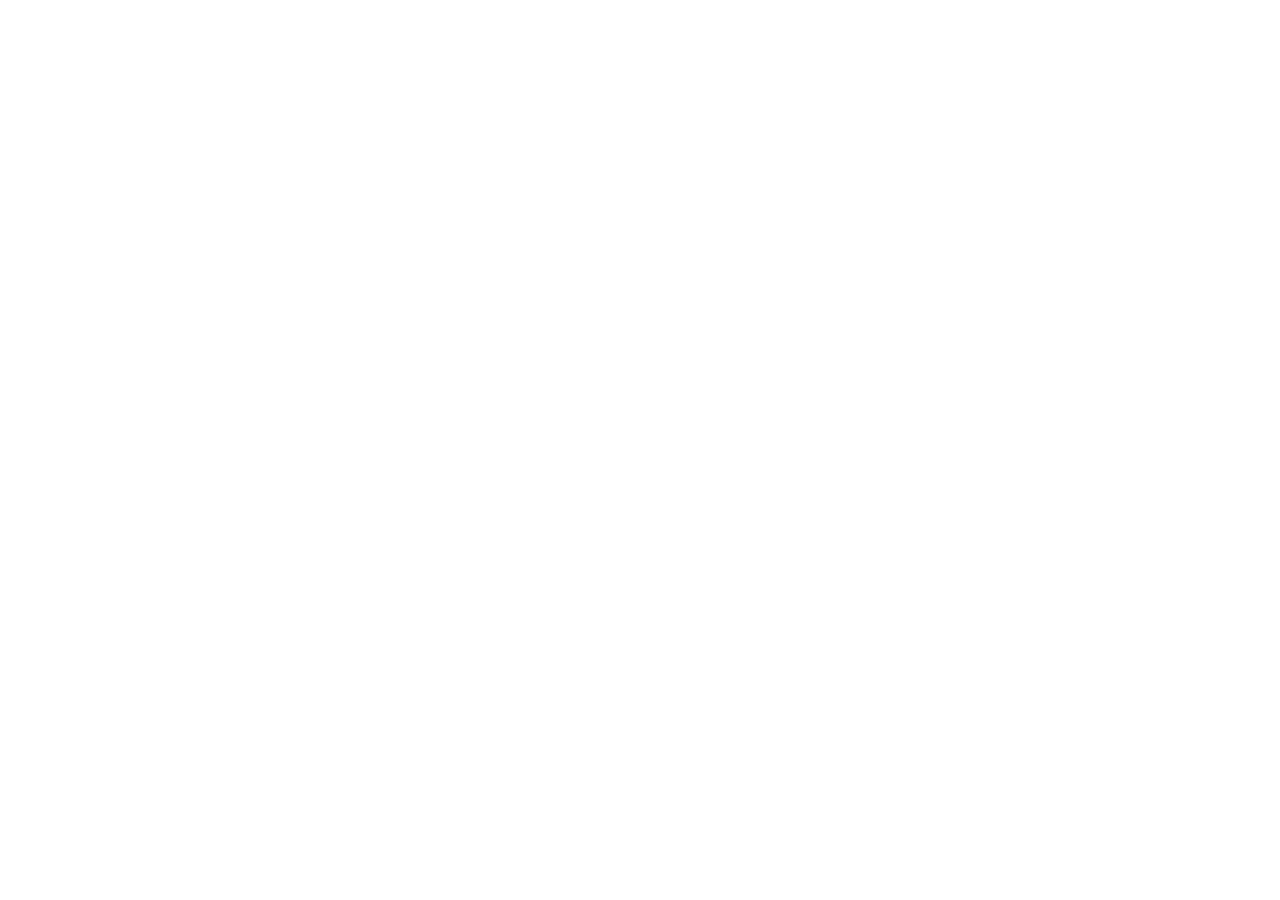
==== index.html @ 9445a893 "Schrift-Familie hinzugefügt" ====
<!DOCTYPE html>
<html lang="en">
<head>
    <meta charset="UTF-8">
    <meta name="viewport" content="width=device-width, initial-scale=1.0">
    <link rel="stylesheet" href="./css/style_desktop.css">
    <title>Project Level 3_17 - Hotel Bon</title>
</head>
<body>

</body>
</html>
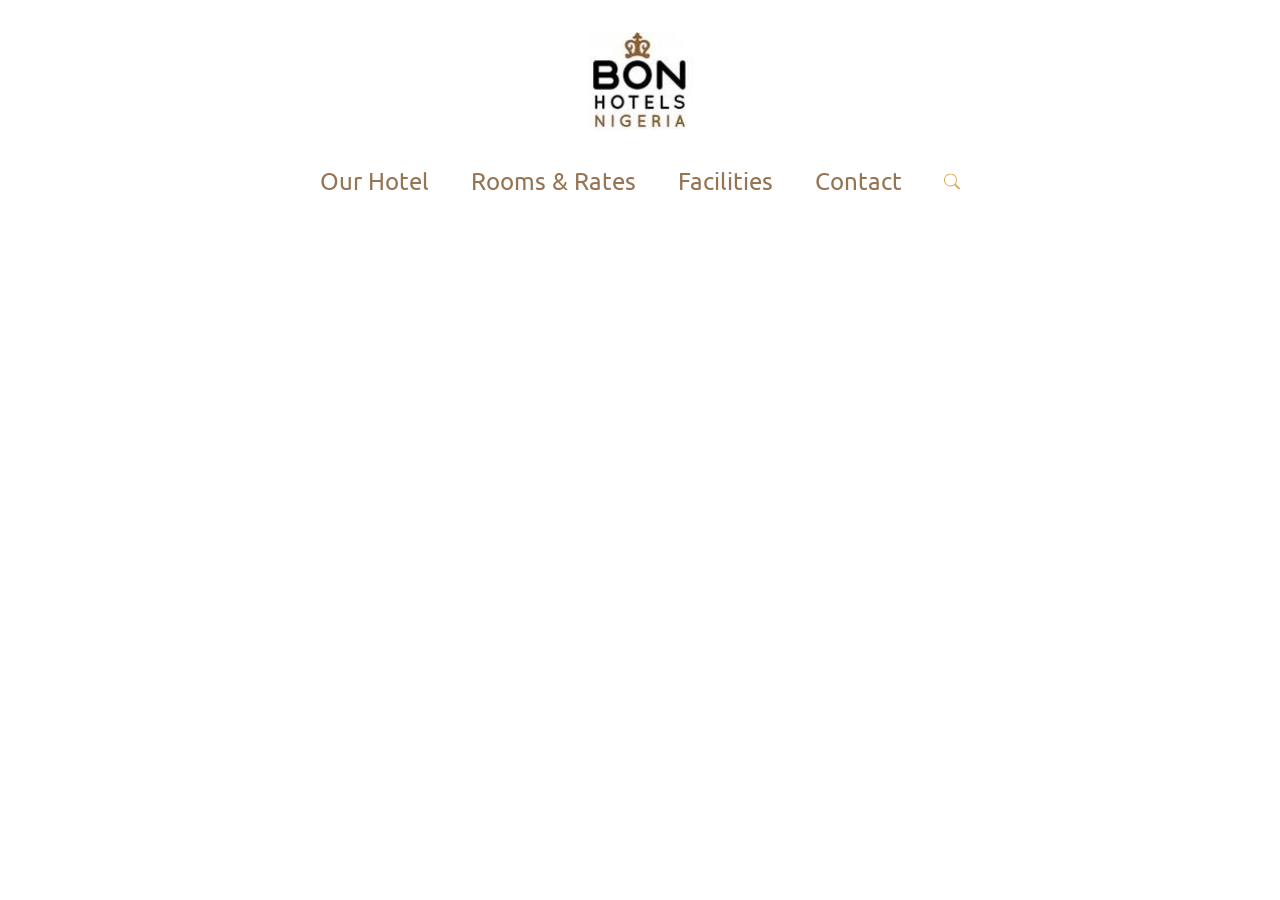
==== commit fbb445c3: "Header fertig" ====
--- a/index.html
+++ b/index.html
@@ -3,10 +3,31 @@
 <head>
     <meta charset="UTF-8">
     <meta name="viewport" content="width=device-width, initial-scale=1.0">
-    <link rel="stylesheet" href="./css/style_desktop.css">
+    <link rel="stylesheet" href="./assets/css/style_desktop.css">
+    <link rel="stylesheet" href="./assets/css/style_mobile.css">
     <title>Project Level 3_17 - Hotel Bon</title>
 </head>
 <body>
-
+    <header>
+        <div class="header">
+            <img src="./assets/img/logo_header.png" class="logo" alt="Logo of the bon hotels nigeria group">
+            <nav>
+                <li><a href="#">Our Hotel</a></li>
+                <li><a href="#">Rooms & Rates</a></li>
+                <li><a href="#">Facilities</a></li>
+                <li><a href="#">Contact</a></li>
+                <li><a href="#"><img src="./assets/img/bi_search.svg" alt="Magnifier Icon yellow"></a></li>
+            </nav>
+        </div>
+        <a href="#">
+            <div class="burgerWrapper">
+                <div class="burger"></div>
+                <div class="burger"></div>
+                <div class="burger"></div>
+            </div>
+        </a>
+    </header>
+    <main></main>
+    <footer></footer>
 </body>
 </html>
--- a/assets/css/style_desktop.css
+++ b/assets/css/style_desktop.css
@@ -0,0 +1,84 @@
+/*  Global Styling */
+
+@font-face {
+    font-family: 'Ubuntu-Regular';
+    src: url('../fonts/Ubuntu-Regular.ttf');
+}
+
+* {
+    padding: 0;
+    margin: 0;
+    box-sizing: border-box;
+    text-decoration: none;
+    list-style: none;
+    font-family: 'Ubuntu-Regular';
+}
+
+:root {
+    --font-color-brown: #957554;
+    --fonto-color-white: #FFF;
+    --font-color-black: rgba(0, 0, 0, 0.50);
+    --background-color-button: #DFAA5B;
+    --font-size-h1: 5rem;
+    --font-size-h2: 2.8rem;
+    --font-size-h3: 2.5rem;
+    --font-size-p-a-button: 1.5rem;
+    --font-size-header-forms: 1.875rem;
+    --font-weight-500: 500;
+    --font-weight-400: 400;
+}
+
+/* Global Styling of fonts */
+
+h1 {
+    font-size: var(--font-size-h1);
+    font-weight:var(--font-weight-400);
+    color: var(--fonto-color-white);
+}
+
+h2 {
+    font-size: var(--font-size-h2);
+    font-weight:var(--font-weight-500);
+    color: var(--fonto-color-brown);
+}
+
+h3 {
+    font-size: var(--font-size-h3);
+    font-weight:var(--font-weight-500);
+    color: var(--fonto-color-white);
+}
+
+nav li a {
+    color: var(--font-color-brown);
+    font-weight: var(--font-weight-500);
+    font-size: var(--font-size-p-a-button);
+}
+
+
+/* Header Styling with flex */
+
+.logo {
+    width: 9.5rem;
+    height: max-content;
+}
+
+header {
+    width: 100%;
+    height: max-content;
+    display: flex;
+    justify-content: center;
+    padding: 2rem 0 4rem 0;
+}
+
+.header {
+    display: flex;
+    flex-direction: column;
+    align-items: center;
+    gap: 2rem;
+}
+
+nav {
+    display: flex;
+    justify-content: space-between;
+    width: 50vw;
+}
--- a/assets/css/style_mobile.css
+++ b/assets/css/style_mobile.css
@@ -0,0 +1,25 @@
+@media only screen and (max-width: 800px) {
+
+    header {
+        position: relative;
+    }
+    
+    /* Styling of burger-menu */
+    
+    .burgerWrapper {
+        position: absolute;
+        right: 3rem;
+        top: 3rem;
+        display: flex;
+        flex-direction: column;
+        align-items: center;
+    }
+    
+    .burger {
+        height: 0.13rem;
+        width: 1.5rem;
+        background-color: var(--background-color-button);
+        margin: 0.13rem;
+        border-radius: 0.3rem;
+    }
+}
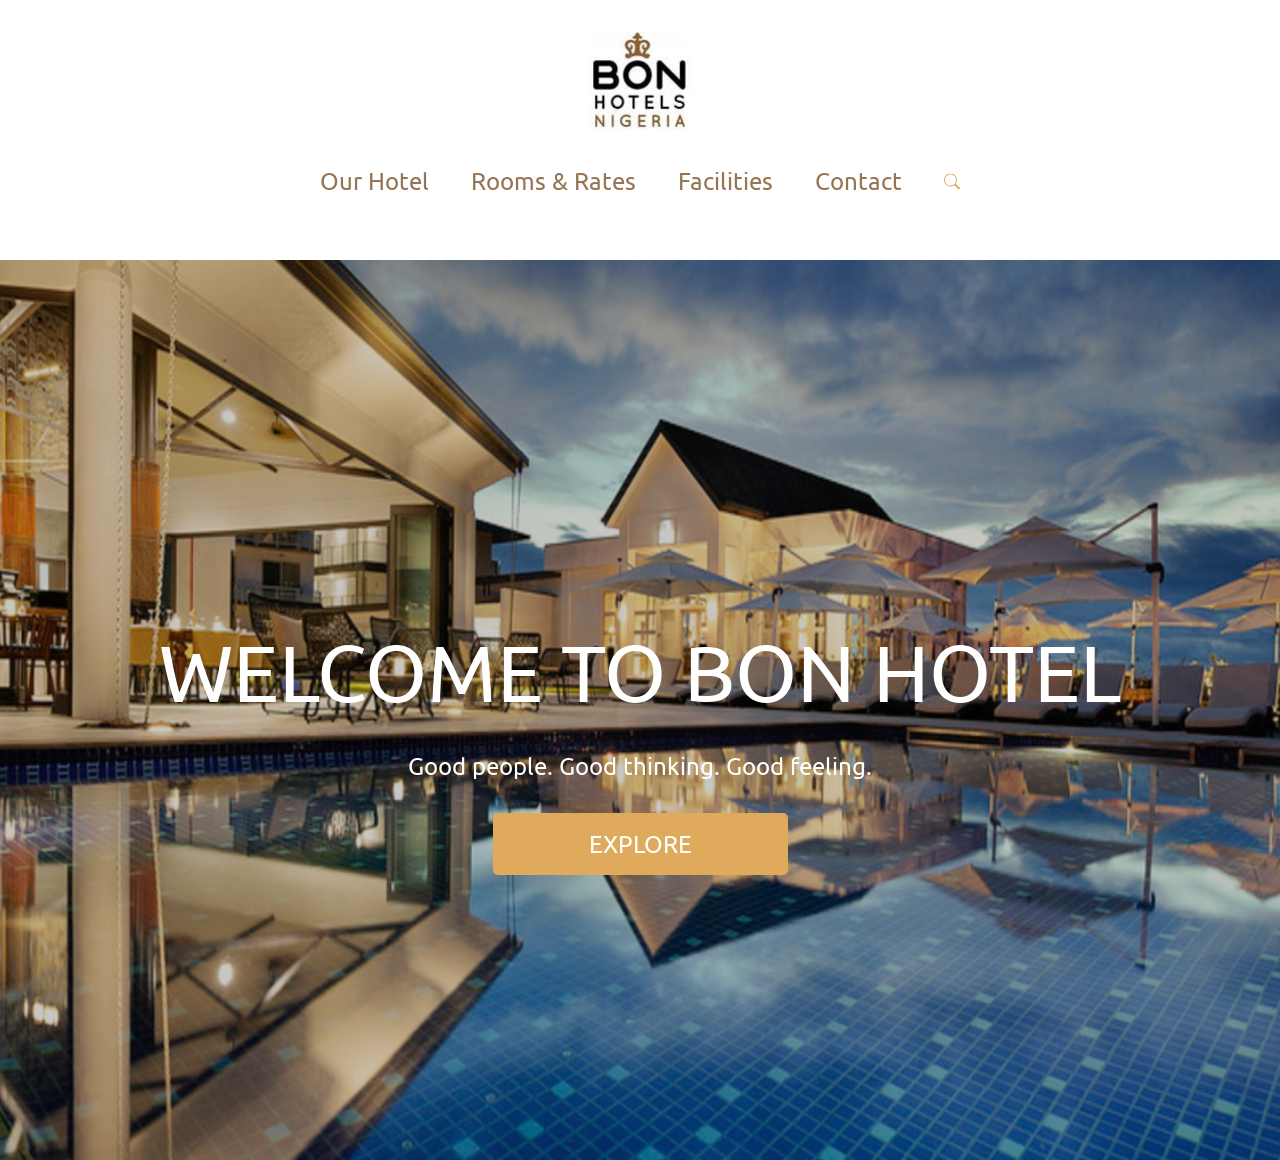
==== commit 8dca730d: "Section 1 fertig" ====
--- a/index.html
+++ b/index.html
@@ -27,7 +27,16 @@
             </div>
         </a>
     </header>
-    <main></main>
+    <main>
+        <section class="section1">
+            <h1>WELCOME TO BON HOTEL</h1>
+            <p class="pSec1">Good people. Good thinking. Good feeling.</p>
+            <a href="#"><button class="button padding">EXPLORE</button></a>
+        </section>
+        <section class=""></section>
+        <section class=""></section>
+        <section class=""></section>
+    </main>
     <footer></footer>
 </body>
 </html>
--- a/assets/css/style_desktop.css
+++ b/assets/css/style_desktop.css
@@ -54,8 +54,27 @@
     font-size: var(--font-size-p-a-button);
 }
 
+.pSec1 {
+    font-size: var(--font-size-p-a-button);
+    font-weight: var(--font-weight-500);
+    color: var(--fonto-color-white);
+}
 
-/* Header Styling with flex */
+
+/* Global Styling of all Buttons */
+
+.button{
+    font-size: var(--font-size-p-a-button);
+    color: var(--fonto-color-white);
+    background-color: var(--background-color-button);
+    font-weight: var(--font-weight-500);
+    border: none;
+    padding: 1rem 3rem;
+    border-radius: 5px;
+    cursor: pointer;
+}
+
+/* !Header Styling with flex */
 
 .logo {
     width: 9.5rem;
@@ -81,4 +100,29 @@
     display: flex;
     justify-content: space-between;
     width: 50vw;
-}+}
+
+/* !Main Styling */
+
+/* Styling of section 1 with display flex */
+
+.section1 {
+    height: 100vh;
+    background-image: url('../img/hero_image.png');
+    background-position: center;
+    background-repeat: no-repeat;
+    background-size: cover;
+    display: flex;
+    flex-direction: column;
+    align-items: center;
+    justify-content: center;
+    gap: 2rem;
+    padding-top: 5rem;
+}
+
+.padding {
+    padding: 1rem 6rem; 
+}
+
+/* Styling of section 2 with display grid */
+
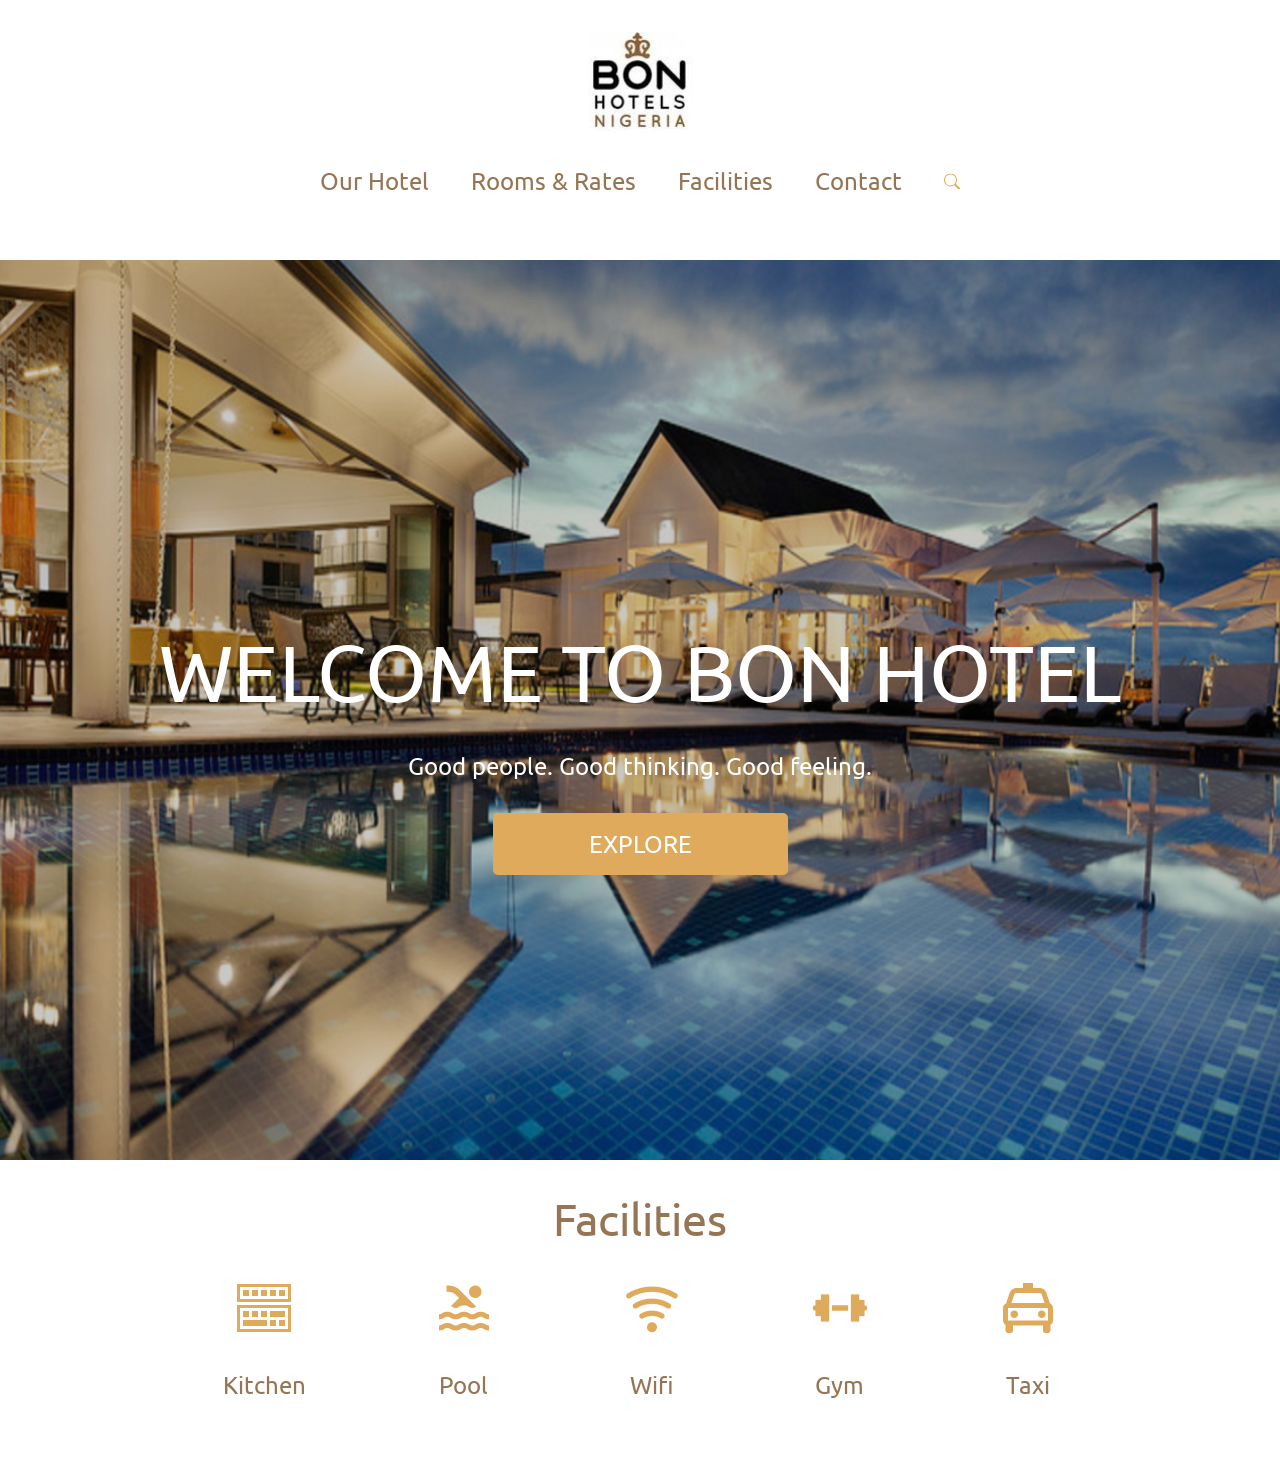
==== commit d607c357: "Section 2 fertig" ====
--- a/index.html
+++ b/index.html
@@ -33,7 +33,31 @@
             <p class="pSec1">Good people. Good thinking. Good feeling.</p>
             <a href="#"><button class="button padding">EXPLORE</button></a>
         </section>
-        <section class=""></section>
+        <section class="section2">
+            <h2>Facilities</h2>
+            <div class="facilities">
+                <div class="facilitiesDiv">
+                    <img src="./assets/img/icon_kitchen.png" alt="Icon kitchen yellow">
+                    <p class="facilIcons">Kitchen</p>
+                </div>
+                <div class="facilitiesDiv">
+                    <img src="./assets/img/icon_pool.png" alt="Icon pool yellow">
+                    <p class="facilIcons">Pool</p>
+                </div>
+                <div class="facilitiesDiv">
+                    <img src="./assets/img/icon_wifi.png" alt="Icon Wifi yellow">
+                    <p class="facilIcons">Wifi</p>
+                </div>
+                <div class="facilitiesDiv">
+                    <img src="./assets/img/icon_fitness.png" alt="Icon fitness yellow">
+                    <p class="facilIcons">Gym</p>
+                </div>
+                <div class="facilitiesDiv">
+                    <img src="./assets/img/icon_taxi.png" alt="Icon taxi yellow">
+                    <p class="facilIcons">Taxi</p>
+                </div>
+            </div>
+        </section>
         <section class=""></section>
         <section class=""></section>
     </main>
--- a/assets/css/style_desktop.css
+++ b/assets/css/style_desktop.css
@@ -39,7 +39,7 @@
 h2 {
     font-size: var(--font-size-h2);
     font-weight:var(--font-weight-500);
-    color: var(--fonto-color-brown);
+    color: var(--font-color-brown);
 }
 
 h3 {
@@ -58,6 +58,12 @@
     font-size: var(--font-size-p-a-button);
     font-weight: var(--font-weight-500);
     color: var(--fonto-color-white);
+}
+
+.facilIcons {
+    font-size: var(--font-size-p-a-button);
+    font-weight: var(--font-weight-400);
+    color: var(--font-color-brown);
 }
 
 
@@ -118,11 +124,33 @@
     justify-content: center;
     gap: 2rem;
     padding-top: 5rem;
+    text-align: center;
 }
 
 .padding {
     padding: 1rem 6rem; 
 }
 
-/* Styling of section 2 with display grid */
+/* Styling of section 2 with display flex */
 
+.section2 {
+    display: flex;
+    flex-direction: column;
+    align-items: center;
+    gap: 2rem;
+    padding: 2rem 0 4rem 0;
+}
+
+.facilities {
+    display: flex;
+    justify-content: center;
+    gap: 10vw;
+    flex-wrap: wrap;
+}
+
+.facilitiesDiv {
+    display: flex;
+    flex-direction: column;
+    align-items: center;
+    gap: 2rem;
+}
--- a/assets/css/style_mobile.css
+++ b/assets/css/style_mobile.css
@@ -1,7 +1,15 @@
 @media only screen and (max-width: 800px) {
 
+    html {
+        font-size: 10px;
+    }
+    
     header {
         position: relative;
+    }
+
+    nav {
+        display: none;
     }
     
     /* Styling of burger-menu */
@@ -9,17 +17,23 @@
     .burgerWrapper {
         position: absolute;
         right: 3rem;
-        top: 3rem;
+        top: 4.5rem;
         display: flex;
         flex-direction: column;
         align-items: center;
     }
     
     .burger {
-        height: 0.13rem;
-        width: 1.5rem;
+        height: 0.2rem;
+        width: 2rem;
         background-color: var(--background-color-button);
-        margin: 0.13rem;
+        margin: 0.2rem;
         border-radius: 0.3rem;
     }
+
+
+
+    /* .facilities {
+        flex-direction: column;
+    } */
 }
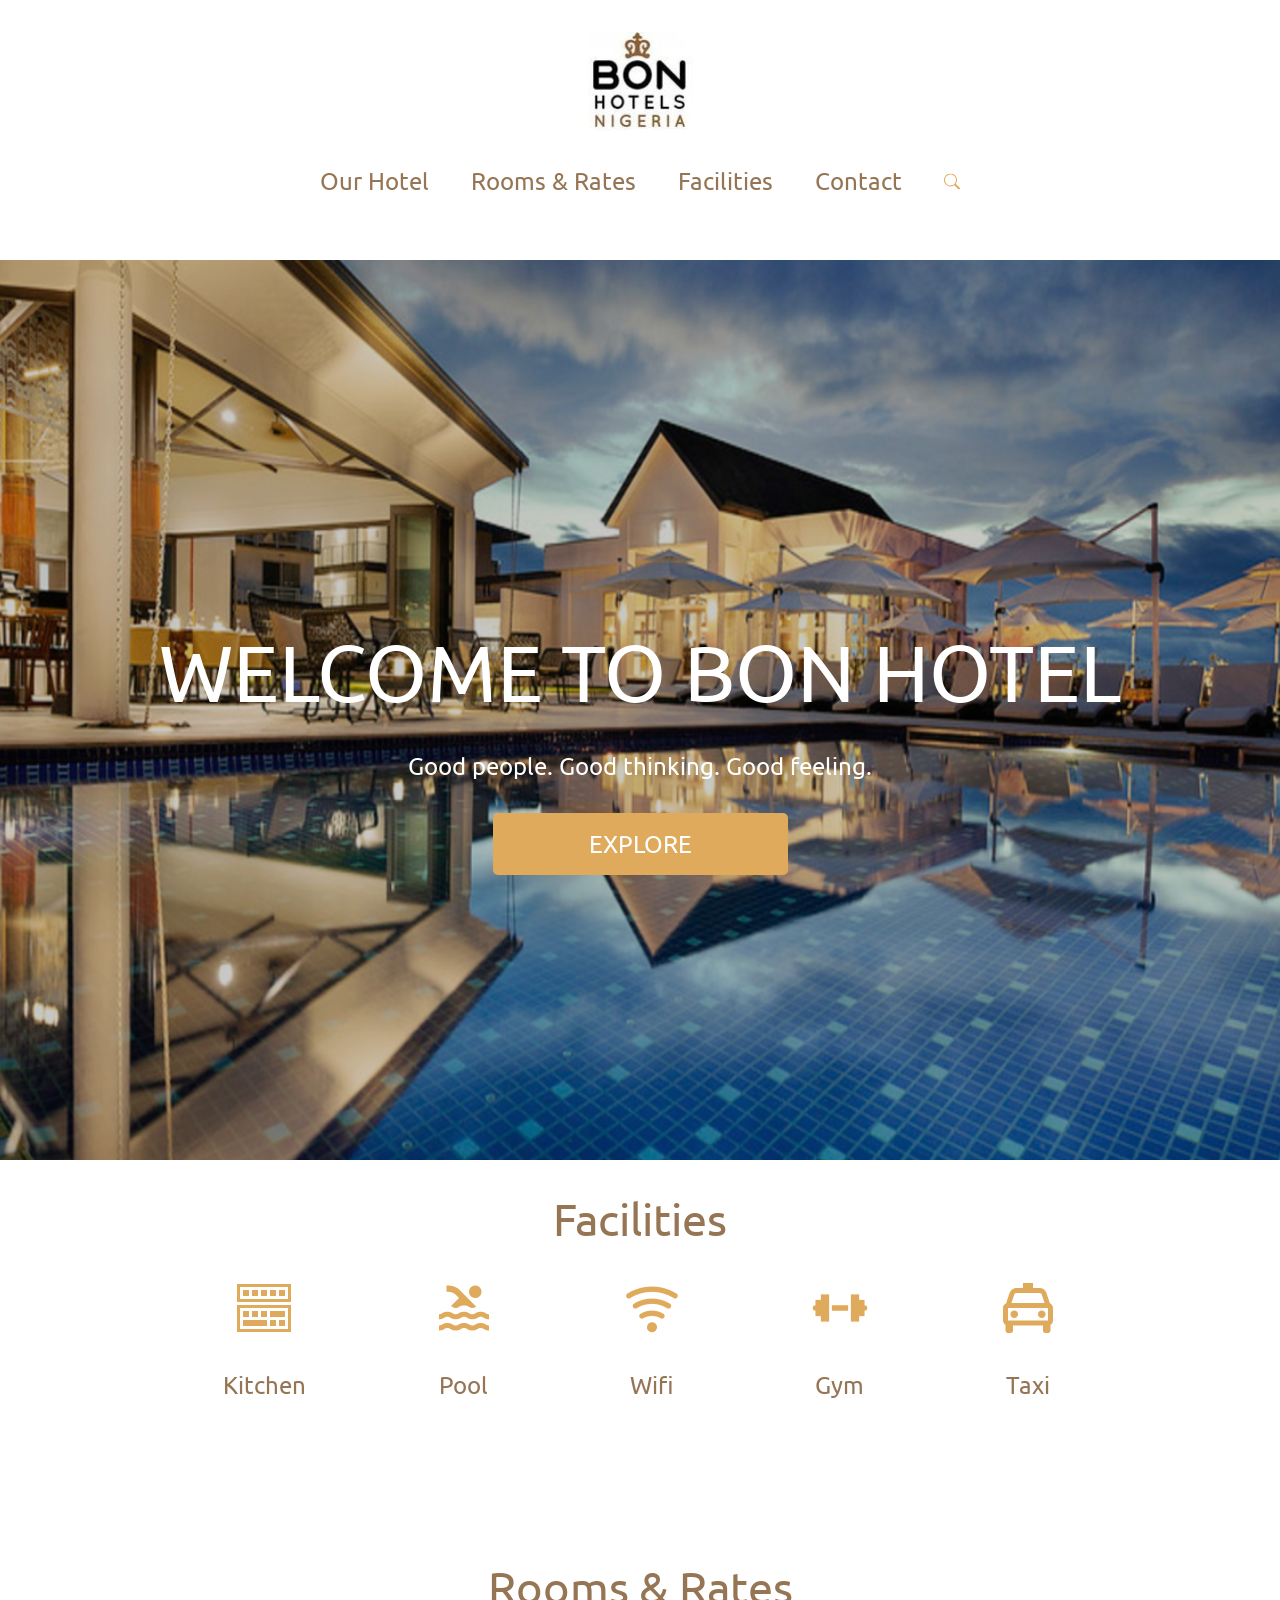
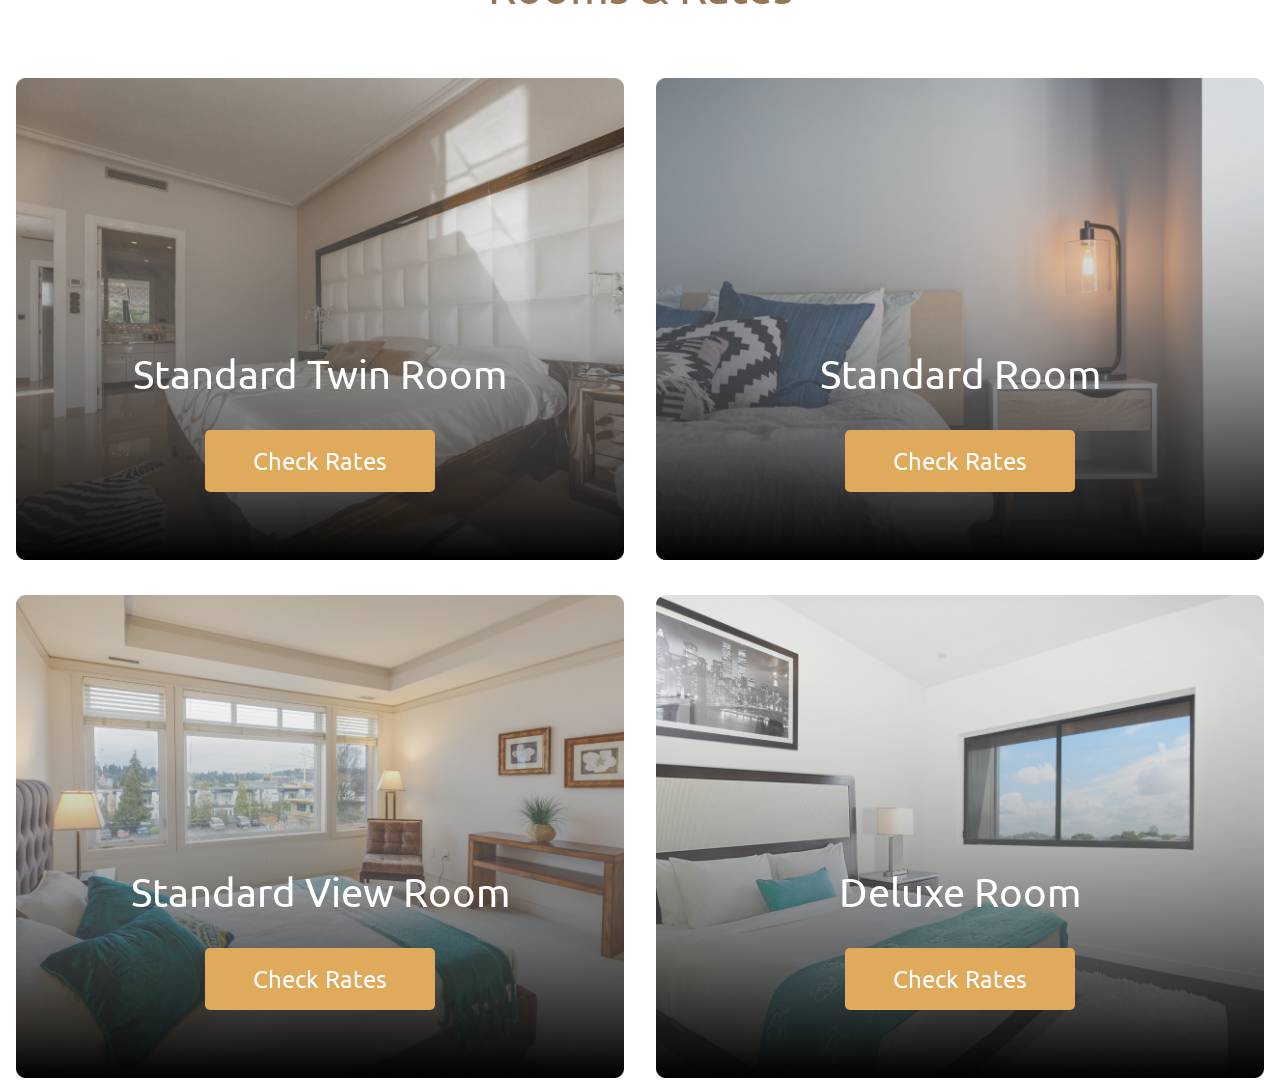
==== commit 75b28cc1: "Section 3 fertig" ====
--- a/index.html
+++ b/index.html
@@ -58,8 +58,46 @@
                 </div>
             </div>
         </section>
-        <section class=""></section>
-        <section class=""></section>
+        <section class="section3">
+            <h2>Rooms & Rates</h2>
+            <div class="category1">
+                <div class="scaleup">
+                    <img src="./assets/img/standard_twin_room.png" alt="Image of a hotel room with a bed with a white headboard">
+                    <div class="contentDescr">
+                        <h3>Standard Twin Room</h3>
+                        <a href="#"><button class="button">Check Rates</button></a>
+                    </div>
+                </div>
+            </div>
+            <div class="category2">
+                <div class="scaleup">
+                    <img src="./assets/img/standard_room.png" alt="Image of a hotel room with a bed with colorful pillows and a bedside cabinet with a lamp on it">
+                    <div class="contentDescr">
+                        <h3>Standard Room</h3>
+                        <a href="#"><button class="button">Check Rates</button></a>
+                    </div>
+                </div>
+            </div>
+            <div class="category3">
+                <div class="scaleup">
+                    <img src="./assets/img/standard_view_room.png" alt="Image of a hotel room with a king size bed with a white headboard">
+                    <div class="contentDescr">
+                        <h3>Standard View Room</h3>
+                        <a href="#"><button class="button">Check Rates</button></a>
+                    </div>
+                </div>
+            </div>
+            <div class="category4">
+                <div class="scaleup">
+                    <img src="./assets/img/deluxe_room.png" alt="Image of a hotel room with a bed with turquoise pillows and blanket and a view from the hotel window">
+                    <div class="contentDescr">
+                        <h3>Deluxe Room</h3>
+                        <a href="#"><button class="button">Check Rates</button></a>
+                    </div>
+                </div>
+            </div>
+        </section>
+        <section class="section4"></section>
     </main>
     <footer></footer>
 </body>
--- a/assets/css/style_desktop.css
+++ b/assets/css/style_desktop.css
@@ -19,6 +19,7 @@
     --fonto-color-white: #FFF;
     --font-color-black: rgba(0, 0, 0, 0.50);
     --background-color-button: #DFAA5B;
+    --background-button-hover: #806233;
     --font-size-h1: 5rem;
     --font-size-h2: 2.8rem;
     --font-size-h3: 2.5rem;
@@ -46,6 +47,7 @@
     font-size: var(--font-size-h3);
     font-weight:var(--font-weight-500);
     color: var(--fonto-color-white);
+    margin-bottom: 2rem;
 }
 
 nav li a {
@@ -80,6 +82,12 @@
     cursor: pointer;
 }
 
+/* Hover effect on all Buttons */
+
+.button:hover {
+    background-color: var(--background-button-hover);
+}
+
 /* !Header Styling with flex */
 
 .logo {
@@ -138,7 +146,7 @@
     flex-direction: column;
     align-items: center;
     gap: 2rem;
-    padding: 2rem 0 4rem 0;
+    padding: 2rem 0 10rem 0;
 }
 
 .facilities {
@@ -153,4 +161,84 @@
     flex-direction: column;
     align-items: center;
     gap: 2rem;
-}+}
+
+/* Styling of section 3 with display grid (Grid-Aria of h2 is set in Global Styling of fonts) */
+
+.section3 .scaleup img {
+    width: 100%;
+    height: max-content;
+    transform: scale(1);
+}
+
+.section3 {
+    display: grid;
+    grid-template-columns: repeat(2, 1fr);
+    grid-template-rows: repeat(3, max-content);
+    grid-template-areas: 
+    "h2 h2"
+    "category1 category2"
+    "category3 category4";
+    gap: 2rem;
+    padding: 0 1rem;
+}
+
+.section3 h2 {
+    grid-area: h2;
+    justify-self: center;
+    margin-bottom: 2rem;
+}
+
+.category1 {
+    grid-area: category1;
+    justify-self: center;
+    position: relative;
+}
+
+.category2 {
+    grid-area: category2;
+    justify-self: center;
+    position: relative;
+}
+
+.category3 {
+    grid-area: category3;
+    justify-self: center;
+    position: relative;
+}
+
+.category4 {
+    grid-area: category4;
+    justify-self: center;
+    position: relative;
+}
+
+.contentDescr {
+    width: 100%;
+    display: flex;
+    flex-direction: column;
+    align-items: center;
+    text-align: center;
+    position: absolute;
+    left: 50%;
+    bottom: 0;
+    transform: translate(-50%,-50%);
+}
+
+/* Hover effect on Images */
+
+.scaleup {
+    position: relative;
+    overflow: hidden;
+}
+
+.scaleup:hover img {
+    transform: scale(1.3);
+}
+
+.scaleup:hover {
+    background-color: var(--image-color);
+    position: relative;
+    border-radius: 10px;
+}
+
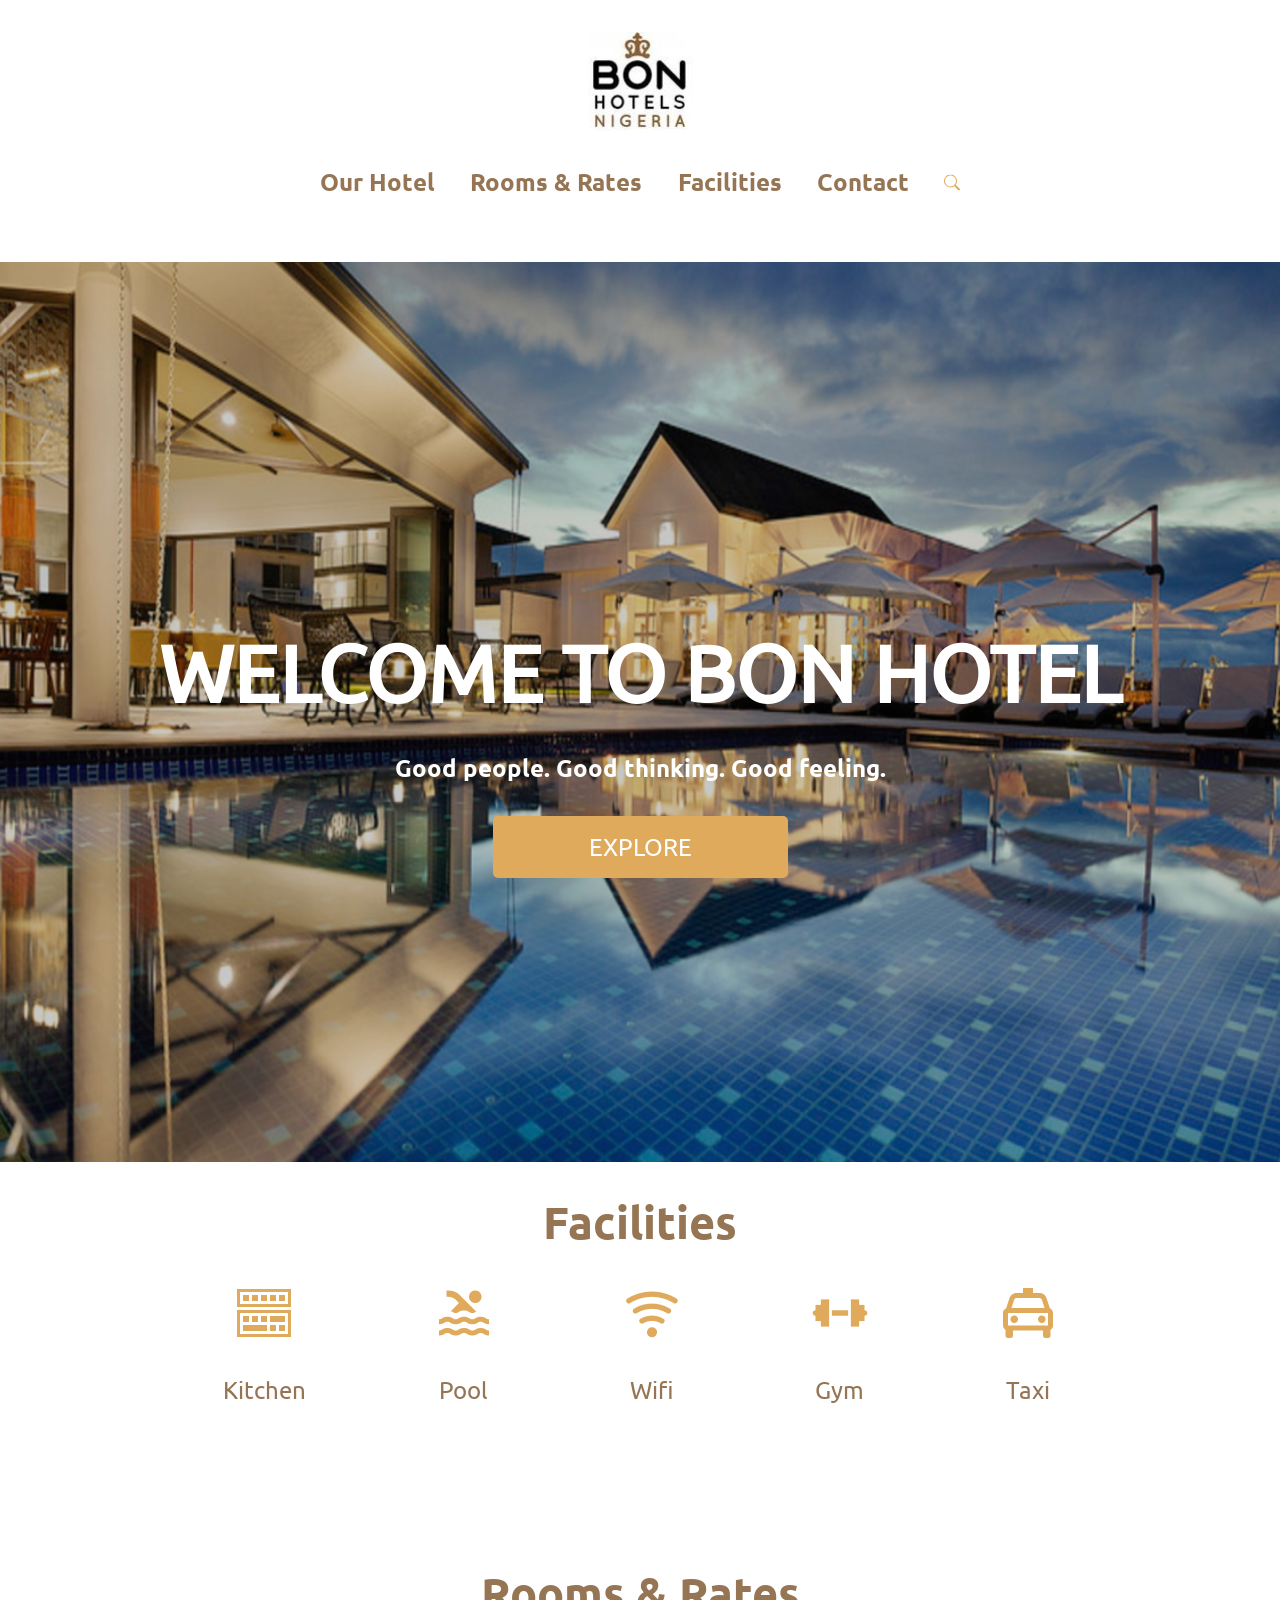
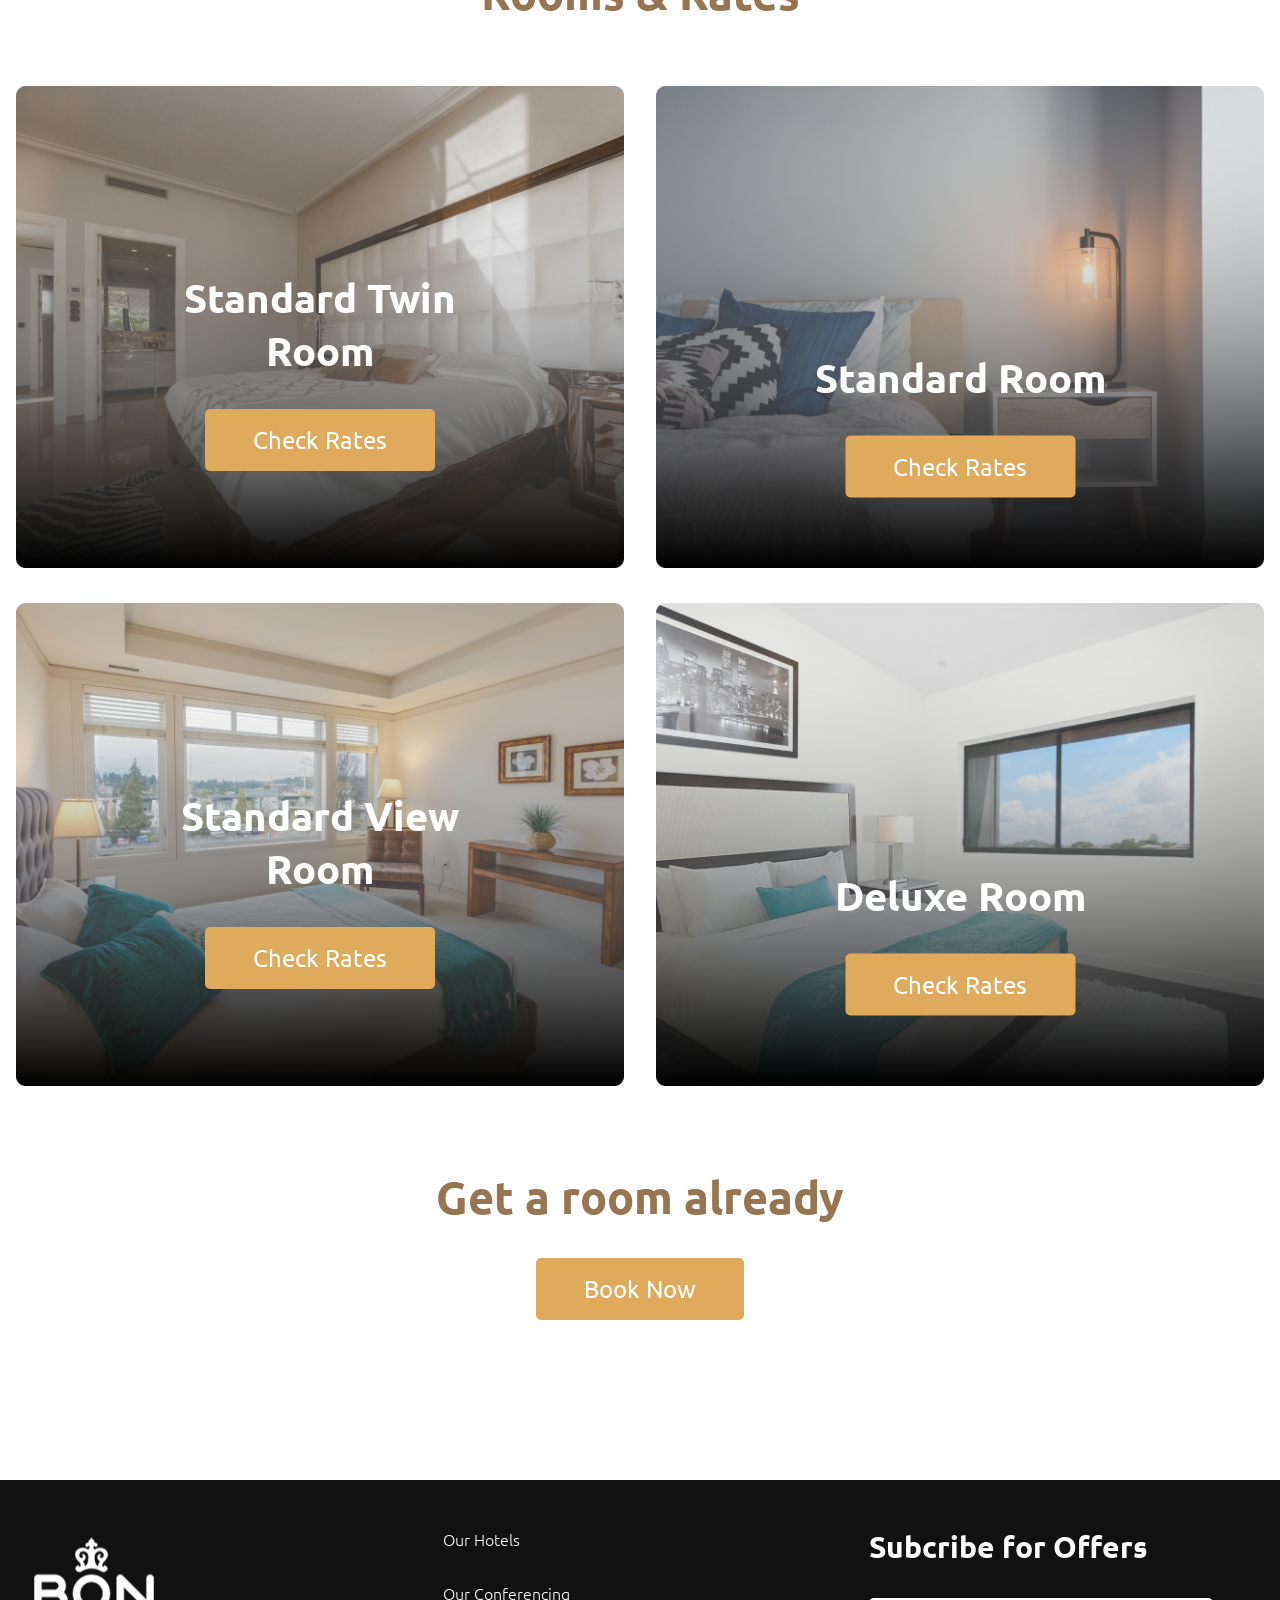
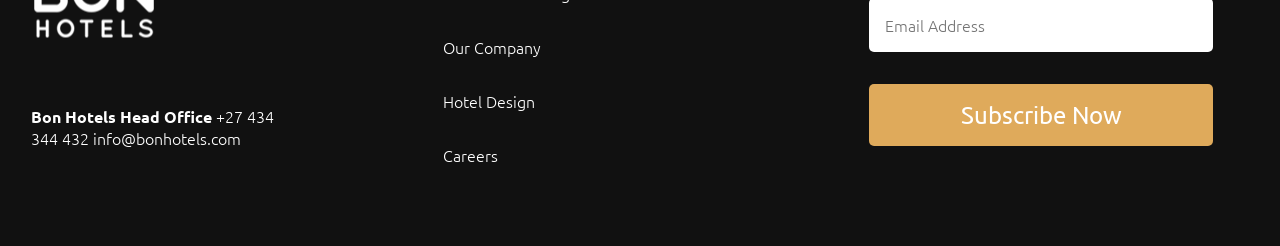
==== commit 237fd804: "Footer fertig" ====
--- a/index.html
+++ b/index.html
@@ -97,8 +97,28 @@
                 </div>
             </div>
         </section>
-        <section class="section4"></section>
+        <section class="section4">
+            <h2>Get a room already</h2>
+            <a href="#"><button class="button">Book Now</button></a>
+        </section>
     </main>
-    <footer></footer>
+    <footer>
+        <div class="contact">
+            <img src="./assets/img/logo_footer.png" alt="Logo black and white of Bon Hotels">
+            <p class="pFooter"><span>Bon Hotels Head Office</span> +27 434 344 432 info@bonhotels.com</p>
+        </div>
+        <div class="about">
+            <a href="#">Our Hotels</a>
+            <a href="#">Our Conferencing</a>
+            <a href="#">Our Company</a>
+            <a href="#">Hotel Design</a>
+            <a href="#">Careers</a>
+        </div>
+        <form action="" class="form">
+            <p class="subscribe">Subcribe for Offers</p>
+            <input type="email" placeholder="Email Address" class="email" required>
+            <input type="submit" value="Subscribe Now" class="button">
+        </form>
+    </footer>
 </body>
 </html>
--- a/assets/css/style_desktop.css
+++ b/assets/css/style_desktop.css
@@ -3,6 +3,16 @@
 @font-face {
     font-family: 'Ubuntu-Regular';
     src: url('../fonts/Ubuntu-Regular.ttf');
+}
+
+@font-face {
+    font-family: 'Ubuntu-Light';
+    src: url('../fonts/Ubuntu-Light.ttf');
+}
+
+@font-face {
+    font-family: 'Ubuntu-Bold';
+    src: url('../fonts/Ubuntu-Bold.ttf');
 }
 
 * {
@@ -20,54 +30,65 @@
     --font-color-black: rgba(0, 0, 0, 0.50);
     --background-color-button: #DFAA5B;
     --background-button-hover: #806233;
+    --background-color-footer: #111;
     --font-size-h1: 5rem;
     --font-size-h2: 2.8rem;
     --font-size-h3: 2.5rem;
     --font-size-p-a-button: 1.5rem;
+    --font-size-footer: 1rem;
     --font-size-header-forms: 1.875rem;
-    --font-weight-500: 500;
-    --font-weight-400: 400;
+    --font-weight-500: 'Ubuntu-Bold';
+    --font-weight-300: 'Ubuntu-Light';
 }
 
 /* Global Styling of fonts */
 
 h1 {
     font-size: var(--font-size-h1);
-    font-weight:var(--font-weight-400);
     color: var(--fonto-color-white);
 }
 
 h2 {
     font-size: var(--font-size-h2);
-    font-weight:var(--font-weight-500);
+    font-family:var(--font-weight-500);
     color: var(--font-color-brown);
 }
 
 h3 {
     font-size: var(--font-size-h3);
-    font-weight:var(--font-weight-500);
+    font-family: var(--font-weight-500);
     color: var(--fonto-color-white);
     margin-bottom: 2rem;
 }
 
 nav li a {
     color: var(--font-color-brown);
-    font-weight: var(--font-weight-500);
+    font-family: var(--font-weight-500);
     font-size: var(--font-size-p-a-button);
 }
 
 .pSec1 {
     font-size: var(--font-size-p-a-button);
-    font-weight: var(--font-weight-500);
+    font-family: var(--font-weight-500);
     color: var(--fonto-color-white);
 }
 
 .facilIcons {
     font-size: var(--font-size-p-a-button);
-    font-weight: var(--font-weight-400);
     color: var(--font-color-brown);
 }
 
+.pFooter, footer a {
+    font-size: var(--font-size-footer);
+    color: var(--fonto-color-white);
+    font-family: var(--font-weight-300);
+}
+
+.subscribe {
+    font-size: var(--font-size-header-forms);
+    color: var(--fonto-color-white);
+    font-family: var(--font-weight-500);
+}
 
 /* Global Styling of all Buttons */
 
@@ -167,7 +188,7 @@
 
 .section3 .scaleup img {
     width: 100%;
-    height: max-content;
+    height: auto;
     transform: scale(1);
 }
 
@@ -214,7 +235,6 @@
 }
 
 .contentDescr {
-    width: 100%;
     display: flex;
     flex-direction: column;
     align-items: center;
@@ -237,8 +257,68 @@
 }
 
 .scaleup:hover {
-    background-color: var(--image-color);
     position: relative;
     border-radius: 10px;
 }
 
+/* section 4 */
+
+.section4 {
+    display: flex;
+    flex-direction: column;
+    align-items: center;
+    gap: 2rem;
+    padding: 5rem 0 10rem 0;
+}
+
+/* Footer */
+
+footer {
+    background-color: var(--background-color-footer);
+    display: grid;
+    grid-template-columns: repeat(3, 1fr);
+    grid-template-rows: repeat(1, max-content);
+    grid-template-areas: 
+    "contact about form";
+    gap: 2rem;
+    padding: 3rem 1rem 5rem 1rem;
+}
+
+.contact {
+    grid-area: contact;
+    padding-right: 9vw;
+}
+
+.about {
+    grid-area: about;
+    display: flex;
+    flex-direction: column;
+    gap: 2rem;
+}
+
+.form {
+    grid-area: form;
+    display: flex;
+    flex-direction: column;
+    flex-wrap: wrap;
+    gap: 2rem;
+    padding-right: 4vw;
+}
+
+.contact p {
+    margin-top: 3rem;
+    padding-left: 1.2vw;
+}
+
+.pFooter span {
+    font-family: var(--font-weight-500);
+}
+
+.email {
+    padding: 1rem 0 1rem 1rem;
+    border-radius: 5px;
+    border: none;
+    font-size: var(--font-size-footer);
+    font-family: var(--font-weight-300);
+    color: var(--font-color-black);
+}
--- a/assets/css/style_mobile.css
+++ b/assets/css/style_mobile.css
@@ -31,9 +31,67 @@
         border-radius: 0.3rem;
     }
 
+    /* Styling of section 3 with grid */
 
+    .scaleup {
+        
+        overflow: none;
+    }
 
-    /* .facilities {
-        flex-direction: column;
-    } */
+    .section3 .scaleup img {
+        transform: none;
+        object-fit: cover;
+        height: auto;
+        width: 95vw;
+    }
+
+    .scaleup:hover {
+        display: none;
+    }
+
+    .section3 {
+        display: grid;
+        grid-template-rows: repeat(5, max-content);
+        grid-template-rows: repeat(5, max-content);
+        grid-template-areas: 
+        "h2"
+        "category1"
+        "category2"
+        "category3"
+        "category4";
+        padding: 0;
+    }
+
+    .category1 {
+        grid-area: category1;
+        justify-self: center;
+        position: none;
+    }
+    
+    .category2 {
+        grid-area: category2;
+        justify-self: center;
+        position: none;
+    }
+    
+    .category3 {
+        grid-area: category3;
+        justify-self: center;
+        position: none;
+    }
+    
+    .category4 {
+        grid-area: category4;
+        justify-self: center;
+        position: none;
+    }
+    
+    .scaleup:hover img {
+        display: none;
+    }
+    
+    .scaleup:hover {
+        display: none;
+    }
+
 }
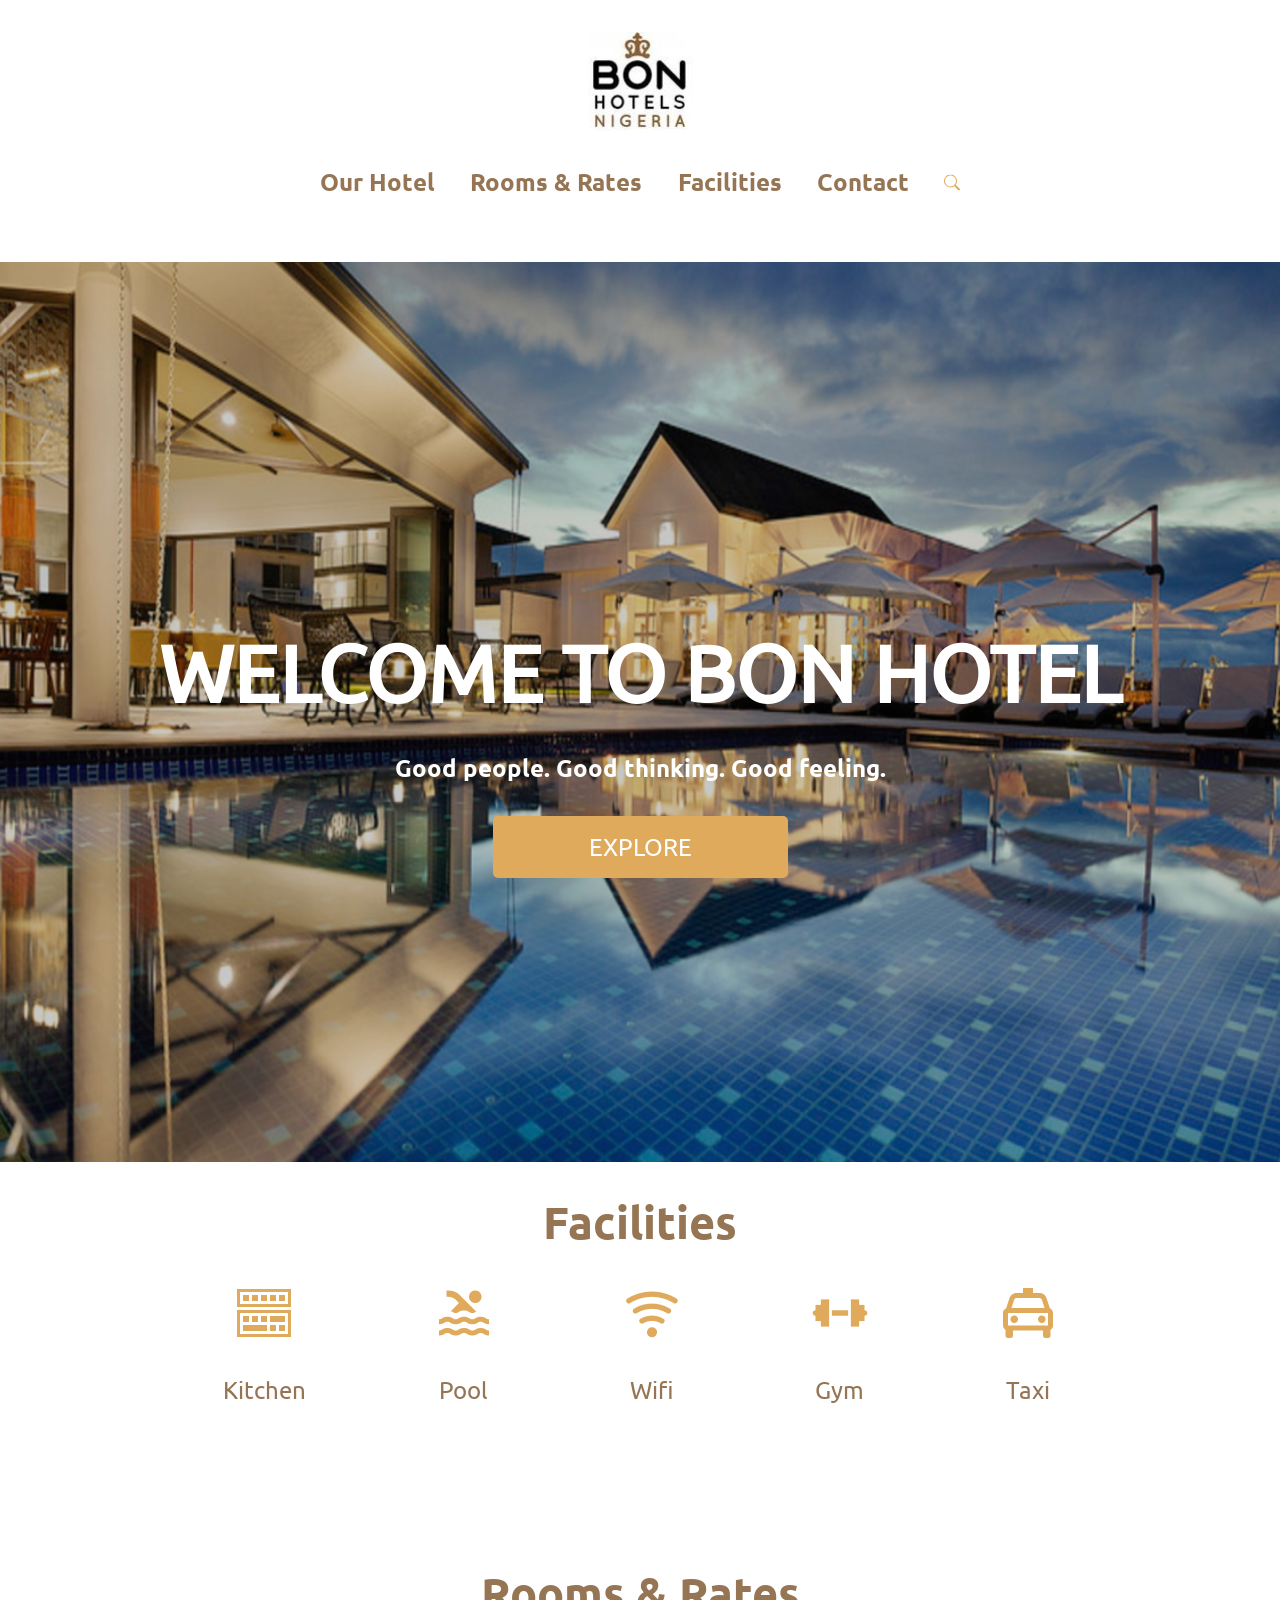
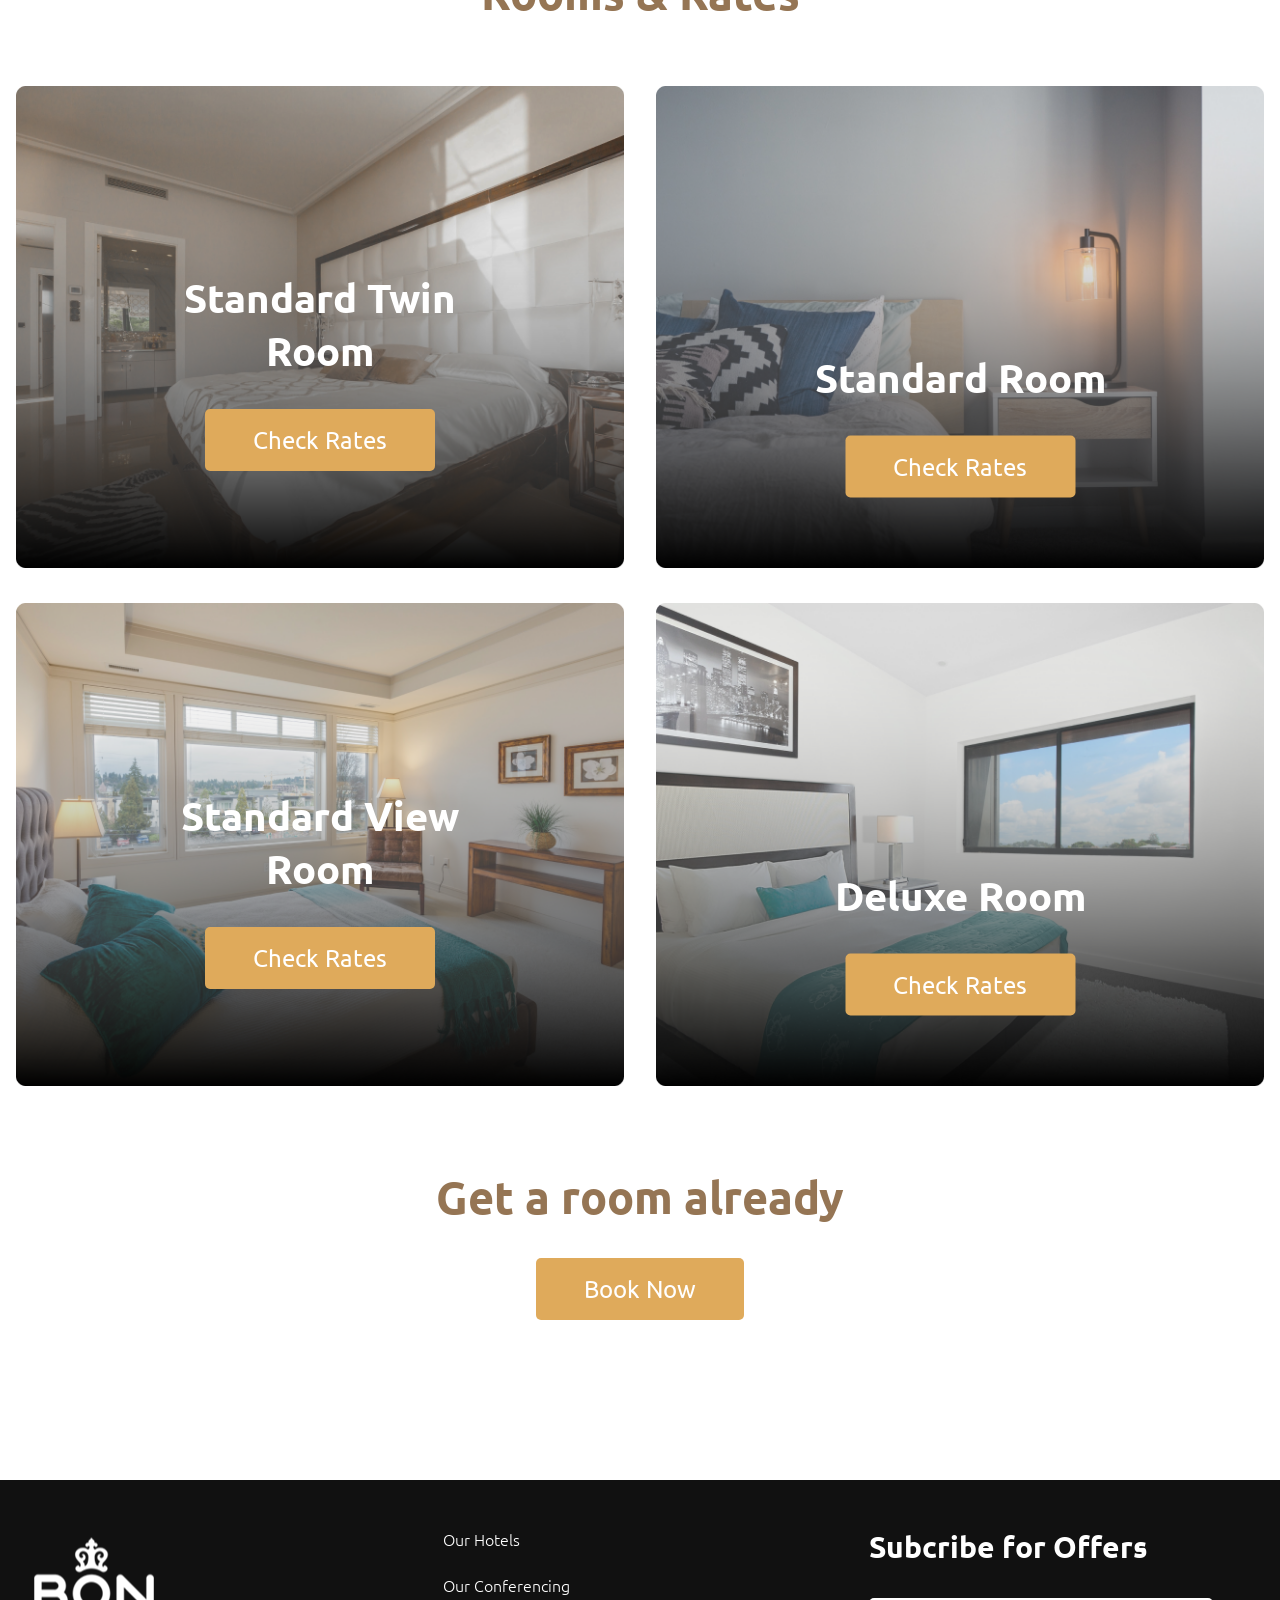
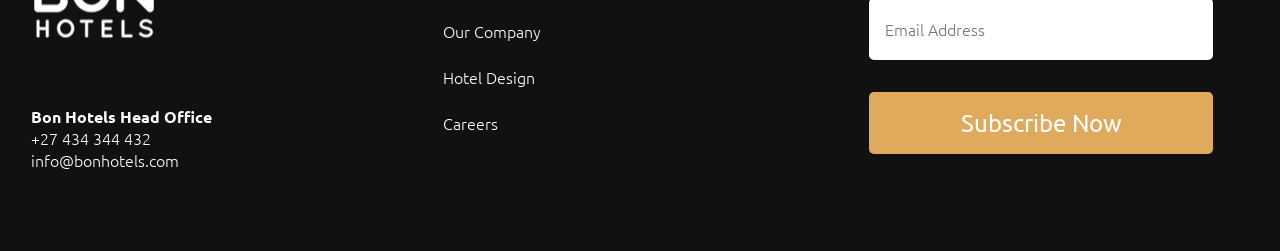
==== commit cdd50cfe: "Footer fertig für mobile" ====
--- a/index.html
+++ b/index.html
@@ -2,7 +2,7 @@
 <html lang="en">
 <head>
     <meta charset="UTF-8">
-    <meta name="viewport" content="width=device-width, initial-scale=1.0">
+    <meta name="viewport" content="width=device-width, initial-scale=1.0, maximum-scale=1.0">
     <link rel="stylesheet" href="./assets/css/style_desktop.css">
     <link rel="stylesheet" href="./assets/css/style_mobile.css">
     <title>Project Level 3_17 - Hotel Bon</title>
--- a/assets/css/style_desktop.css
+++ b/assets/css/style_desktop.css
@@ -286,14 +286,14 @@
 
 .contact {
     grid-area: contact;
-    padding-right: 9vw;
+    padding-right: 15vw;
 }
 
 .about {
     grid-area: about;
     display: flex;
     flex-direction: column;
-    gap: 2rem;
+    gap: 1.5rem;
 }
 
 .form {
@@ -315,7 +315,7 @@
 }
 
 .email {
-    padding: 1rem 0 1rem 1rem;
+    padding: 1.25rem 0 1.25rem 1rem;
     border-radius: 5px;
     border: none;
     font-size: var(--font-size-footer);
--- a/assets/css/style_mobile.css
+++ b/assets/css/style_mobile.css
@@ -34,8 +34,8 @@
     /* Styling of section 3 with grid */
 
     .scaleup {
-        
         overflow: none;
+        margin: 0 auto;
     }
 
     .section3 .scaleup img {
@@ -94,4 +94,43 @@
         display: none;
     }
 
+    /* Footer */
+
+    footer {
+        display: grid;
+        grid-template-columns: 1fr;
+        grid-template-rows: repeat(3, max-content);
+        grid-template-areas: 
+        "contact"
+        "about"
+        "form";
+        gap: 3rem;
+    }
+
+    .contact {
+        display: flex;
+        align-items: center;
+    }
+
+    .contact p {
+        margin-top: 0;
+        padding: 0 7vw;
+    }
+
+    .about {
+        padding-left: 4.2vw;
+    }
+
+    .form {
+        align-items: center;
+        padding: 0;
+    }
+
+    .email {
+        width: 70%;
+    }
+
+    form .button {
+        width: 70%;
+    }
 }
